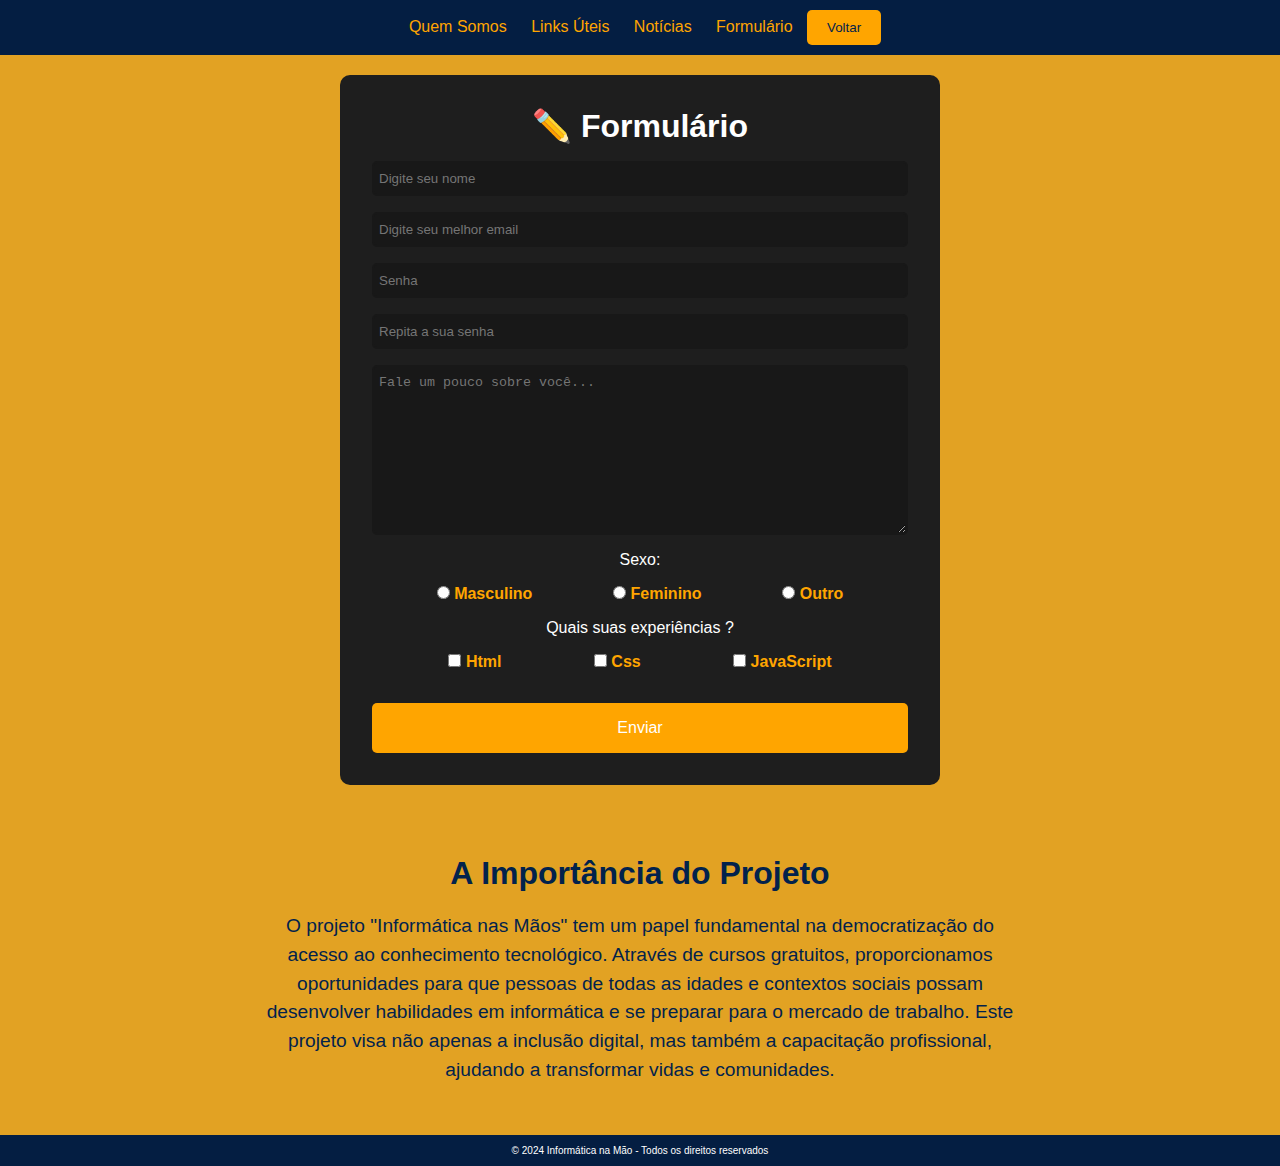
==== formulario.html @ 1441bdb4 "primeiro.commit" ====
<!DOCTYPE html>
<html lang="pt-br">
<head>
    <meta charset="UTF-8">
    <meta name="viewport" content="width=device-width, initial-scale=1.0">
    <link rel="stylesheet" href="formulario.css">
    <script defer src="formulario.js"></script>
    <title>Cadastro</title>
</head>
<body>
    <header>
        <nav>
            <ul class="horizontal-list" id="nav-list">
                <li><a href="quemsomos.html">Quem Somos</a></li>
                <li><a href="linksuteis.html">Links Úteis</a></li>
                <li><a href="noticias.html">Notícias</a></li>
                <li><a href="formulario.html">Formulário</a></li>
                <button onclick="window.location.href='index.html'">Voltar</button>
            </ul>
        </nav>
    </header>
    
    <div class="content">
        <h1>✏️ Formulário </h1>
        <form id="form">
            <div>
                <input type="text" placeholder="Digite seu nome" class="inputs required" oninput="nameValidate()">
                <span class="span-required">Nome deve ter no mínimo 3 caracteres</span>
            </div>
            <div>
                <input type="email" placeholder="Digite seu melhor email" class="inputs required" oninput="emailValidate()">
                <span class="span-required">Digite um email válido</span>
            </div>
            <div>
                <input type="password" placeholder="Senha" class="inputs required" oninput="mainPasswordValidate()">
                <span class="span-required">Digite uma senha com no mínimo 8 caracteres</span>
            </div>
            <div>
                <input type="password" placeholder="Repita a sua senha" class="inputs required" oninput="comparePassword()">
                <span class="span-required">Senhas devem ser compatíveis</span>
            </div>
            <textarea class="inputs" name="descricao" id="descricao" cols="25" rows="10" placeholder="Fale um pouco sobre você..."></textarea>
            <p>Sexo:</p>
            <div class="box-select">
                <div>
                    <input type="radio" id="m" value="m" name="sexo">
                    <label for="m">Masculino</label>
                </div>
                <div>
                    <input type="radio" id="f" value="f" name="sexo">
                    <label for="f">Feminino</label>
                </div>
                <div>
                    <input type="radio" id="o" value="o" name="sexo">
                    <label for="o">Outro</label>
                </div>
            </div>
            <p>Quais suas experiências ?</p>
            <div class="box-select">
                <div>
                    <input type="checkbox" id="html" value="html" name="experiencias">
                    <label for="html">Html</label>
                </div>
                <div>
                    <input type="checkbox" id="css" value="css" name="experiencias">
                    <label for="css">Css</label>
                </div>
                <div>
                    <input type="checkbox" id="js" value="js" name="experiencias">
                    <label for="js">JavaScript</label>
                </div>
               
            </div>
            <button type="submit">Enviar</button>
        </form>
        
        <script src="formulario.js"></script>
    </div>
    <!-- Importânçia do projeto -->
    <section class="importance-section">
        <div class="importance-content">
            <h2 class="importance-title">A Importância do Projeto</h2>
            <p class="importance-text">O projeto "Informática nas Mãos" tem um papel fundamental na democratização do acesso ao conhecimento tecnológico. Através de cursos gratuitos, proporcionamos oportunidades para que pessoas de todas as idades e contextos sociais possam desenvolver habilidades em informática e se preparar para o mercado de trabalho. Este projeto visa não apenas a inclusão digital, mas também a capacitação profissional, ajudando a transformar vidas e comunidades.</p>
        </div>
    </section>
    <footer>
        <p>&copy; 2024 Informática na Mão - Todos os direitos reservados</p>
    </footer>
</body>
</html>
---- formulario.css ----
:root {
    --color-white: #fff;
    --color-red: #e63636;
    --color-dark1: #181818;
    --color-dark2: #1e1e1e;
    --color-purple1: #9333FF;
    --color-purple2: indigo;
}

* {
    margin: 0;
    padding: 0;
    box-sizing: border-box;
}

body {  /*corpo da página */
    font-family:  Arial, sans-serif;
    background-color: rgb(226, 162, 35);
    color: var(--color-white);
    display: flex;
    flex-direction: column;
    align-items: center;
    min-height: 100vh;
}
/* header/cabeçalho */
header {
    background-color: #041E42;
    width: 100%;
    padding: 10px 20px;
    margin-bottom: 20px;
}
/* lista de links no header/cabeçalho */
.horizontal-list { /* lista de links */
    padding: 0;
    list-style-type: none;
    text-align: center;
}

.horizontal-list li {
    display: inline;
    margin: 0 10px;
}

.horizontal-list a {
    color: orange;
    text-decoration: none;
    font-size: 16px;
}


/* transição no botão voltar no header/cabeçalho */
header button:hover {
    background-color: red;
}
/* botão voltar no header/cabeçalho */
header button {
    background-color: orange;
    color: #02224C;
    padding: 10px 20px;
    border: none;
    border-radius: 5px;
    cursor: pointer;
    transition: background-color 0.3s;
}

.horizontal-list a:hover {
    text-decoration: underline;
    background-color: #041E42;
}



/* sessão informativa antes do formulário */
.importance-section {
    
    color: #02224C;
    padding: 50px 20px;
    text-align: center;
    animation: fadeInUp 1s ease-in-out;
    margin-top: 20px;
    border-radius: 10px;
    width: 80%;
    max-width: 800px;
}/* sessão informativa antes do formulário */
.importance-title {
    font-size: 2rem;
    margin-bottom: 20px;
}
/* sessão informativa antes do formulário */
.importance-text {
    font-size: 1.2rem;
    line-height: 1.5;
}

/* styles formulário */
.content {
    background-color: var(--color-dark2);
    padding: 2rem;
    border-radius: 10px;
    width: 100%;
    max-width: 600px;
}
/* Mensagem principal */
h1 {
    margin-bottom: 1rem;
    text-align: center;
}
/* Style formulario */
.content form {
    display: flex;
    flex-direction: column;
    gap: 1rem;
}

/* Mensagem span */
.span-required {
    font-size: 12px;
    margin: 3px 0 0 1px;
    color: var(--color-red);
    display: none;
}
label{
    color : orange;
}
p{
    text-align: center;
}
/* campos foormulário */
.inputs {
    padding: 8px 5px;
    outline: none;
    border-radius: 5px;
    background-color: var(--color-dark1);
    border: 2px solid var(--color-dark1);
    color: var(--color-white);
    width: 100%;
    transition: .3s;
}
/* style foco no inputs */
.inputs:focus {
    border-color: orange;
}
/* seleção check box */
.box-select {
    display: flex;
    justify-content: space-evenly;
    font-weight: bold;
    gap: 1rem;
}
/* Botão enviar do formulário */
button[type="submit"] {
    padding: 1rem;
    font-size: 1rem;
    outline: none;
    border: none;
    border-radius: 5px;
    margin-top: 1rem;
    background-color: orange;
    color: var(--color-white);
    cursor: pointer;
    transition: .2s;
}

button[type="submit"]:hover {
    background-color: green;
}
footer {
    background-color: #041E42;
    color: #fff;
    padding: 10px 20px;
    text-align: center;
    margin-top: auto;
    font-size: x-small;
    width: 100%;
}

/* animação  da tela quem somos */
@keyframes fadeInUp {
    from {
        opacity: 0;
        transform: translateY(20px);
    }
    to {
        opacity: 1;
        transform: translateY(0);
    }
}

@media screen and (max-width: 768px) {
    .nav-list {
        display: none;
        flex-direction: column;
        align-items: center;
        width: 100%;
        background-color: var(--color-blue);
    }

    .nav-list.active {
        display: flex;
    }

    .menu-icon {
        display: block;
    }

    header button {
        margin-top: 10px;
    }
}
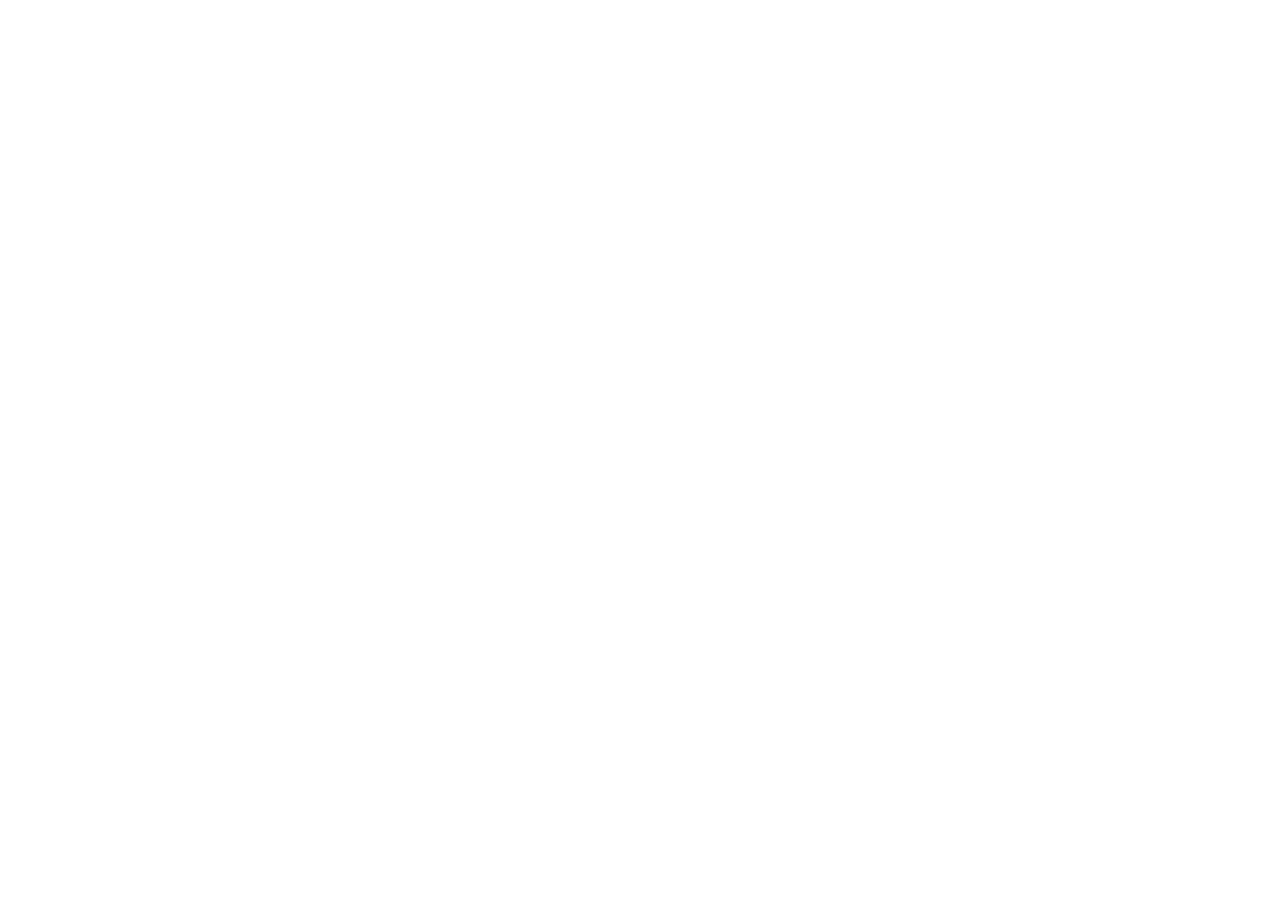
==== commit 2ab9f3ca: "segundo.commit" ====
--- a/formulario.html
+++ b/formulario.html
@@ -1,4 +1,4 @@
-<!DOCTYPE html>
+<!-- <!DOCTYPE html>
 <html lang="pt-br">
 <head>
     <meta charset="UTF-8">
@@ -76,7 +76,7 @@
         
         <script src="formulario.js"></script>
     </div>
-    <!-- Importânçia do projeto -->
+     Importânçia do projeto 
     <section class="importance-section">
         <div class="importance-content">
             <h2 class="importance-title">A Importância do Projeto</h2>
@@ -87,4 +87,4 @@
         <p>&copy; 2024 Informática na Mão - Todos os direitos reservados</p>
     </footer>
 </body>
-</html>
+</html> -->
--- a/formulario.css
+++ b/formulario.css
@@ -1,4 +1,4 @@
-:root {
+/* :root {
     --color-white: #fff;
     --color-red: #e63636;
     --color-dark1: #181818;
@@ -13,7 +13,7 @@
     box-sizing: border-box;
 }
 
-body {  /*corpo da página */
+body {  
     font-family:  Arial, sans-serif;
     background-color: rgb(226, 162, 35);
     color: var(--color-white);
@@ -22,15 +22,15 @@
     align-items: center;
     min-height: 100vh;
 }
-/* header/cabeçalho */
+/* header/cabeçalho 
 header {
     background-color: #041E42;
     width: 100%;
     padding: 10px 20px;
     margin-bottom: 20px;
 }
-/* lista de links no header/cabeçalho */
-.horizontal-list { /* lista de links */
+
+.horizontal-list { 
     padding: 0;
     list-style-type: none;
     text-align: center;
@@ -52,7 +52,7 @@
 header button:hover {
     background-color: red;
 }
-/* botão voltar no header/cabeçalho */
+/* botão voltar no header/cabeçalho 
 header button {
     background-color: orange;
     color: #02224C;
@@ -70,8 +70,7 @@
 
 
 
-/* sessão informativa antes do formulário */
-.importance-section {
+/* sessão informativa antes do formulário 
     
     color: #02224C;
     padding: 50px 20px;
@@ -81,18 +80,18 @@
     border-radius: 10px;
     width: 80%;
     max-width: 800px;
-}/* sessão informativa antes do formulário */
+}/* sessão informativa antes do formulário 
 .importance-title {
     font-size: 2rem;
     margin-bottom: 20px;
 }
-/* sessão informativa antes do formulário */
+/* sessão informativa antes do formulário 
 .importance-text {
     font-size: 1.2rem;
     line-height: 1.5;
 }
 
-/* styles formulário */
+/* styles formulário 
 .content {
     background-color: var(--color-dark2);
     padding: 2rem;
@@ -100,19 +99,19 @@
     width: 100%;
     max-width: 600px;
 }
-/* Mensagem principal */
+/* Mensagem principal 
 h1 {
     margin-bottom: 1rem;
     text-align: center;
 }
-/* Style formulario */
+/* Style formulario 
 .content form {
     display: flex;
     flex-direction: column;
     gap: 1rem;
 }
 
-/* Mensagem span */
+/* Mensagem span 
 .span-required {
     font-size: 12px;
     margin: 3px 0 0 1px;
@@ -125,7 +124,7 @@
 p{
     text-align: center;
 }
-/* campos foormulário */
+/* campos foormulário 
 .inputs {
     padding: 8px 5px;
     outline: none;
@@ -136,18 +135,17 @@
     width: 100%;
     transition: .3s;
 }
-/* style foco no inputs */
+/* style foco no inputs 
 .inputs:focus {
     border-color: orange;
 }
-/* seleção check box */
-.box-select {
+/* seleção check box 
     display: flex;
     justify-content: space-evenly;
     font-weight: bold;
     gap: 1rem;
 }
-/* Botão enviar do formulário */
+/* Botão enviar do formulário 
 button[type="submit"] {
     padding: 1rem;
     font-size: 1rem;
@@ -174,8 +172,7 @@
     width: 100%;
 }
 
-/* animação  da tela quem somos */
-@keyframes fadeInUp {
+/* animação  da tela quem somos 
     from {
         opacity: 0;
         transform: translateY(20px);
@@ -206,4 +203,4 @@
     header button {
         margin-top: 10px;
     }
-}
+} */
